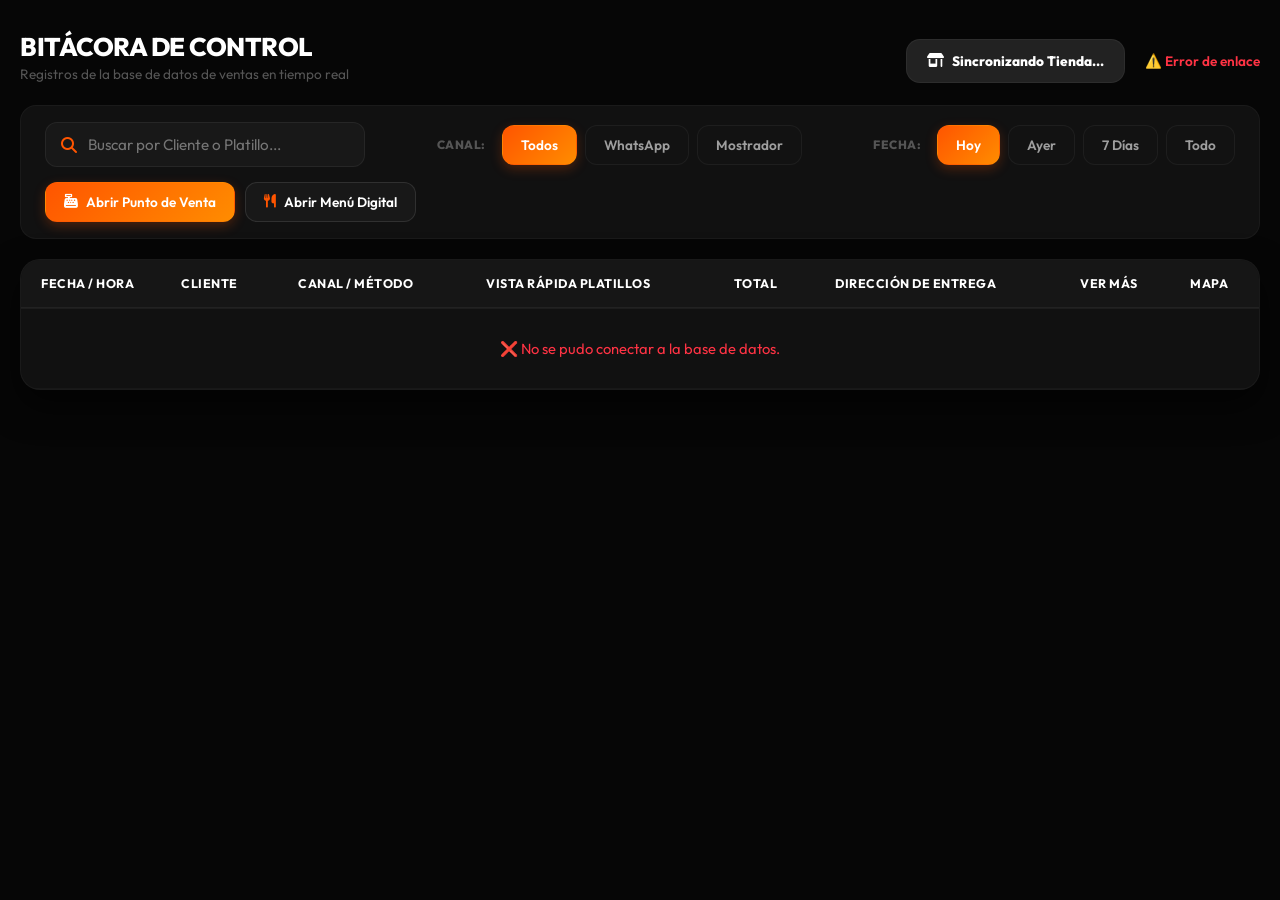
==== admin.html @ 021ffbdf "Add files via upload" ====
<!DOCTYPE html>
<html lang="es">
<head>
    <meta charset="UTF-8">
    <meta name="viewport" content="width=device-width, initial-scale=1.0">
    <title>Monitor de Ventas | Filas & Columnas</title>
    <!-- FUENTES E ICONOS DE FONT AWESOME -->
    <link rel="stylesheet" href="https://cdnjs.cloudflare.com/ajax/libs/font-awesome/6.4.0/css/all.min.css">
    <link rel="stylesheet" href="styles.css">
    
    <style>
        /* ==========================================================================
           ESTILOS GENERALES Y LAYOUT DEL PANEL
           ========================================================================== */
        .dashboard-wrapper {
            max-width: 1600px;
            margin: 0 auto;
            padding: 30px 20px;
        }

        /* BARRA SUPERIOR DE HERRAMIENTAS (Buscador, Filtros y Botones) */
        .toolbar {
            background: #111111;
            border: 1px solid rgba(255, 255, 255, 0.04);
            border-radius: 16px;
            padding: 16px 24px;
            margin-bottom: 20px;
            display: flex;
            justify-content: space-between;
            align-items: center;
            flex-wrap: wrap;
            gap: 15px;
        }

        /* CAMPO DE BÚSQUEDA INTERACTIVO */
        .search-container {
            position: relative;
            width: 320px;
        }
        .search-container i {
            position: absolute;
            left: 16px;
            top: 50%;
            transform: translateY(-50%);
            color: #ff5500; /* Color naranja de la lupa */
        }
        .search-input {
            width: 100%;
            background: #181818;
            border: 1px solid rgba(255, 255, 255, 0.06);
            padding: 12px 16px 12px 42px;
            border-radius: 12px;
            color: #fff;
            font-size: 0.95rem;
            transition: all 0.25s;
        }
        .search-input:focus {
            border-color: #ff5500;
            outline: none;
            box-shadow: 0 0 10px rgba(255, 85, 0, 0.15);
        }

        /* CONTENEDOR DE LA TABLA CON DESPLAZAMIENTO HORIZONTAL */
        .table-responsive-container {
            background: #111111;
            border: 1px solid rgba(255, 255, 255, 0.04);
            border-radius: 20px;
            overflow-x: auto;
            box-shadow: 0 15px 35px rgba(0, 0, 0, 0.6);
        }

        /* ESTILOS DE CELDAS Y ENCABEZADOS DE LA TABLA */
        .premium-table {
            width: 100%;
            border-collapse: collapse;
            text-align: left;
            font-size: 0.92rem;
            color: #e0e0e0;
            white-space: nowrap;
        }
        .premium-table th {
            background: #161616;
            color: #fff;
            font-weight: 700;
            text-transform: uppercase;
            font-size: 0.78rem;
            letter-spacing: 0.5px;
            padding: 16px 20px;
            border-bottom: 2px solid rgba(255, 255, 255, 0.05);
            user-select: none;
        }
        .premium-table td {
            padding: 14px 20px;
            border-bottom: 1px solid rgba(255, 255, 255, 0.03);
            vertical-align: middle;
        }
        .premium-table tbody tr {
            transition: background 0.2s ease;
        }
        .premium-table tbody tr:hover {
            background: rgba(255, 85, 0, 0.03); /* Brillo sutil al pasar el cursor */
        }

        /* FORMATOS DE TEXTO Y BADGES (Etiquetas) */
        .cell-bold { font-weight: 600; color: #fff; }
        .cell-price { font-weight: 700; color: #ff944d; }
        .cell-date { color: #888; font-size: 0.85rem; }
        .cell-badge {
            padding: 4px 10px;
            border-radius: 8px;
            font-size: 0.78rem;
            font-weight: 700;
            display: inline-block;
        }
        .badge-whatsapp { background: rgba(37, 211, 102, 0.12); color: #25D366; }
        .badge-local { background: rgba(255, 140, 0, 0.12); color: #ff8c00; }

        .cell-products-list {
            max-width: 220px;
            overflow: hidden;
            text-overflow: ellipsis;
            color: #ccc;
        }

        /* BOTONES DE ACCIÓN DENTRO DE LA TABLA */
        .btn-table-action {
            background: #1c1c1c;
            border: 1px solid rgba(255,255,255,0.05);
            color: #ff5500;
            padding: 6px 12px;
            border-radius: 8px;
            cursor: pointer;
            text-decoration: none;
            font-size: 0.8rem;
            font-weight: 600;
            display: inline-flex;
            align-items: center;
            gap: 6px;
            transition: all 0.2s;
        }
        .btn-table-action:hover {
            background: #ff5500;
            color: #fff;
            border-color: transparent;
        }
        
        .status-sync {
            font-size: 0.85rem;
            font-weight: 600;
            color: #25D366;
            display: flex;
            align-items: center;
            gap: 8px;
        }

        /* ESTILOS DE BOTONES DE FILTRO EN PÍLDORA */
        .filter-btn-custom {
            background-color: #121212;
            color: #9e9e9e;
            border: 1px solid rgba(255, 255, 255, 0.05);
            padding: 10px 18px;
            border-radius: 12px;
            font-size: 0.85rem;
            font-weight: 600;
            cursor: pointer;
            transition: all 0.25s ease;
        }
        .filter-btn-custom:hover {
            color: #fff;
            border-color: rgba(255, 85, 0, 0.5);
        }
        .filter-btn-custom.active {
            background: linear-gradient(135deg, #ff5500, #ff8c00);
            color: #fff;
            border-color: transparent;
            box-shadow: 0 4px 12px rgba(255, 85, 0, 0.25);
        }

        .filter-section-title {
            font-size: 0.75rem;
            text-transform: uppercase;
            color: #555;
            font-weight: 800;
            margin-right: 8px;
            letter-spacing: 0.5px;
        }

        /* MODAL DE DETALLE COMPLETO DEL PEDIDO */
        .admin-modal {
            position: fixed; top: 0; left: 0; width: 100%; height: 100%;
            background: rgba(0, 0, 0, 0.8); backdrop-filter: blur(10px);
            display: flex; justify-content: center; align-items: center; 
            z-index: 99999; opacity: 0; pointer-events: none;
            transition: opacity 0.3s ease;
        }
        .admin-modal.show { opacity: 1; pointer-events: auto; }
        .admin-modal-content {
            background: #111111; border: 1px solid rgba(255,255,255,0.08);
            border-radius: 24px; width: 90%; max-width: 550px; padding: 25px;
            box-shadow: 0 20px 50px rgba(0,0,0,0.8);
            transform: translateY(-30px); transition: transform 0.3s ease;
        }
        .admin-modal.show .admin-modal-content { transform: translateY(0); }
        .modal-header-detail { display: flex; justify-content: space-between; align-items: center; border-bottom: 1px solid rgba(255,255,255,0.05); padding-bottom: 15px; margin-bottom: 15px; }
        .modal-close-btn { background: rgba(255,255,255,0.05); color: #fff; border: none; width: 34px; height: 34px; border-radius: 50%; cursor: pointer; font-size: 1rem; }
        .modal-close-btn:hover { background: #ff3344; }
        
        .detail-block { background: #161616; padding: 14px; border-radius: 14px; margin-bottom: 12px; border: 1px solid rgba(255,255,255,0.02); }
        .detail-block h4 { color: #ff5500; font-size: 0.8rem; text-transform: uppercase; letter-spacing: 0.5px; margin-bottom: 5px; }
        .detail-block p { color: #fff; font-size: 0.95rem; font-weight: 600; line-height: 1.4; }
        
        .product-item-row { display: flex; justify-content: space-between; padding: 6px 0; border-bottom: 1px dashed rgba(255,255,255,0.05); }
        .product-item-row:last-child { border-bottom: none; }
    </style>
</head>
<body style="background: #060606; font-family: 'Outfit', sans-serif;">

    <div class="dashboard-wrapper">
        
        <!-- ==========================================================================
             1. ENCABEZADO Y BOTÓN INTERRUPTOR (Abrir/Cerrar Tienda en Internet)
             ========================================================================== -->
        <div style="display: flex; justify-content: space-between; align-items: flex-end; margin-bottom: 22px;">
            <div>
                <h1 style="color: #fff; font-size: 1.6rem; font-weight: 800; letter-spacing: -0.5px;">BITÁCORA DE CONTROL</h1>
                <p style="color: #555; font-size: 0.85rem; margin-top: 2px;">Registros de la base de datos de ventas en tiempo real</p>
            </div>
            
            <div style="display: flex; align-items: center; gap: 20px;">
                <!-- Botón que cambia la celda H2 de la hoja "Productos" para abrir/cerrar pedidos -->
                <button id="btnToggleTienda" onclick="toggleEstadoTiendaInternet()" class="filter-btn-custom" style="background: #222; color: #fff; border-radius: 14px; padding: 12px 20px; font-weight: 800; display: flex; align-items: center; gap: 8px;">
                    <i class="fa-solid fa-shop"></i> Sincronizando Tienda...
                </button>
                <div id="tableSyncStatus" class="status-sync">
                    <i class="fa-solid fa-arrows-rotate fa-spin"></i> Enlazando registros...
                </div>
            </div>
        </div>

        <!-- ==========================================================================
             2. BARRA DE HERRAMIENTAS: BÚSQUEDA, FILTROS Y NAVEGACIÓN
             ========================================================================== -->
        <div class="toolbar">
            <!-- BUSCADOR POR TEXTO LIBRE -->
            <div class="search-container">
                <i class="fa-solid fa-magnifying-glass"></i>
                <input type="text" id="tableSearch" class="search-input" placeholder="Buscar por Cliente o Platillo..." oninput="filtrarTabla()">
            </div>
            
            <!-- FILTROS POR CANAL DE VENTA -->
            <div style="display:flex; align-items:center; gap:8px;">
                <span class="filter-section-title">Canal:</span>
                <button class="filter-btn-custom active" id="fTodos" onclick="cambiarFiltroGrid('todos')">Todos</button>
                <button class="filter-btn-custom" id="fWhatsApp" onclick="cambiarFiltroGrid('WhatsApp')">WhatsApp</button>
                <button class="filter-btn-custom" id="fLocal" onclick="cambiarFiltroGrid('Local')">Mostrador</button>
            </div>

            <!-- FILTROS POR RANGO DE FECHA -->
            <div style="display:flex; align-items:center; gap:8px;">
                <span class="filter-section-title">Fecha:</span>
                <button class="filter-btn-custom active" id="fdHoy" onclick="cambiarFiltroFecha('hoy')">Hoy</button>
                <button class="filter-btn-custom" id="fdAyer" onclick="cambiarFiltroFecha('ayer')">Ayer</button>
                <button class="filter-btn-custom" id="fdSemana" onclick="cambiarFiltroFecha('semana')">7 Días</button>
                <button class="filter-btn-custom" id="fdTodo" onclick="cambiarFiltroFecha('todo')">Todo</button>
            </div>

            <!-- BOTONES DE ACCESO DIRECTO (POS + MENÚ DIGITAL) -->
            <div style="display: flex; align-items: center; gap: 10px;">
                <!-- Botón Punto de Venta -->
                <a href="https://menu-digital-blond-nine.vercel.app/pos.html" target="_blank" class="filter-btn-custom" style="background: linear-gradient(135deg, #ff5500, #ff8c00); color: #fff; border-color: transparent; text-decoration: none; display: inline-flex; align-items: center; gap: 8px; box-shadow: 0 4px 12px rgba(255, 85, 0, 0.25);">
                    <i class="fa-solid fa-cash-register"></i> Abrir Punto de Venta
                </a>

                <!-- Nuevo Botón Menú Digital -->
                <a href="https://menu-digital-blond-nine.vercel.app/" target="_blank" class="filter-btn-custom" style="background: #181818; color: #fff; border: 1px solid rgba(255, 255, 255, 0.1); text-decoration: none; display: inline-flex; align-items: center; gap: 8px;">
                    <i class="fa-solid fa-utensils" style="color: #ff5500;"></i> Abrir Menú Digital
                </a>
            </div>
        </div>

        <!-- ==========================================================================
             3. TABLA PRINCIPAL DE VENTAS
             ========================================================================== -->
        <div class="table-responsive-container">
            <table class="premium-table" id="ordersGrid">
                <thead>
                    <tr>
                        <th style="width: 140px;">Fecha / Hora</th>
                        <th>Cliente</th>
                        <th>Canal / Método</th>
                        <th>Vista Rápida Platillos</th>
                        <th>Total</th>
                        <th>Dirección de Entrega</th>
                        <th style="text-align: center; width: 100px;">Ver Más</th>
                        <th style="text-align: center; width: 100px;">Mapa</th>
                    </tr>
                </thead>
                <!-- El contenido se rellena dinámicamente desde admin.js -->
                <tbody id="tableBodyContainer"></tbody>
            </table>
        </div>
    </div>

    <!-- ==========================================================================
         4. VENTANA MODAL VER DETALLE DEL PEDIDO
         ========================================================================== -->
    <div id="detailModal" class="admin-modal">
        <div class="admin-modal-content">
            <div class="modal-header-detail">
                <h2 style="color: #fff; font-size: 1.3rem; font-weight: 800;"><i class="fa-solid fa-receipt" style="color:#ff5500;"></i> Detalle del Pedido</h2>
                <button class="modal-close-btn" onclick="cerrarModalDetalle()">&times;</button>
            </div>
            <div style="max-height: 70vh; overflow-y: auto; padding-right: 5px;">
                <div style="display: grid; grid-template-columns: 1fr 1fr; gap: 10px;">
                    <div class="detail-block">
                        <h4>Cliente</h4>
                        <p id="lblCliente">-</p>
                    </div>
                    <div class="detail-block">
                        <h4>Fecha / Hora</h4>
                        <p id="lblFecha">-</p>
                    </div>
                </div>

                <div class="detail-block">
                    <h4>Platillos Ordenados</h4>
                    <div id="lblProductosContainer" style="color: #fff; font-weight: 600; padding-top: 5px;"></div>
                </div>

                <div style="display: grid; grid-template-columns: 1fr 1fr; gap: 10px;">
                    <div class="detail-block">
                        <h4>Origen / Pago</h4>
                        <p id="lblMetodo">-</p>
                    </div>
                    <div class="detail-block" style="background: rgba(255,85,0,0.05); border-color: rgba(255,85,0,0.15);">
                        <h4>Total Cobrado</h4>
                        <p id="lblTotal" style="color:#ff944d; font-size: 1.2rem; font-weight: 800;">$0.00</p>
                    </div>
                </div>

                <div class="detail-block">
                    <h4>Dirección de Entrega</h4>
                    <p id="lblDireccion" style="font-size:0.9rem; color:#aaa;">-</p>
                </div>

                <div class="detail-block">
                    <h4>Referencias de la zona</h4>
                    <p id="lblReferencias" style="font-size:0.9rem; color:#aaa;">-</p>
                </div>

                <div class="detail-block">
                    <h4>Notas Especiales del Cliente</h4>
                    <p id="lblNotas" style="font-size:0.9rem; color:#ff944d; font-style: italic;">-</p>
                </div>
            </div>
        </div>
    </div>

    <!-- SCRIPT DE LÓGICA DE CONTROL -->
    <script src="admin.js"></script>
</body>
</html>
---- styles.css ----
@import url('https://fonts.googleapis.com/css2?family=Outfit:wght@400;600;800&family=Playfair+Display:ital,wght@1,700&display=swap');

:root {
    --bg-dark-absolute: #080808;
    --bg-card-premium: #121212;
    --bg-surface-glass: rgba(22, 22, 22, 0.7);
    --primary-fire: #ff5500;
    --primary-glow: linear-gradient(135deg, #ff5500, #ff8c00);
    --text-pure: #ffffff;
    --text-dimmed: #9e9e9e;
    --success-whatsapp: #25D366;
    --danger-rose: #ff3344;
    
    --font-premium-title: 'Outfit', sans-serif;
    --font-premium-accent: 'Playfair Display', serif;
    
    --shadow-premium: 0 12px 30px rgba(0, 0, 0, 0.7);
    --shadow-glow: 0 8px 20px rgba(255, 85, 0, 0.35);
}

* {
    box-sizing: border-box;
    margin: 0;
    padding: 0;
    font-family: var(--font-premium-title);
    -webkit-tap-highlight-color: transparent;
}

body {
    background-color: var(--bg-dark-absolute);
    color: #f0f0f0;
    padding-bottom: 140px;
    overflow-x: hidden;
}

.hero {
    background-image: url('https://images.unsplash.com/photo-1555939594-58d7cb561ad1?auto=format&fit=crop&w=1000&q=80');
    background-size: cover;
    background-position: center;
    height: 260px;
    position: relative;
    display: flex;
    align-items: center;
    justify-content: center;
}

.hero::after {
    content: '';
    position: absolute;
    bottom: 0; left: 0; right: 0; height: 120px;
    background: linear-gradient(to top, var(--bg-dark-absolute), transparent);
}

.hero-overlay {
    background: var(--bg-surface-glass);
    backdrop-filter: blur(15px);
    -webkit-backdrop-filter: blur(15px);
    padding: 25px 35px;
    border-radius: 24px;
    border: 1px solid rgba(255, 255, 255, 0.08);
    text-align: center;
    max-width: 90%;
    box-shadow: var(--shadow-premium);
    z-index: 2;
    transform: translateY(15px);
}

.hero-overlay h1 {
    font-size: 2.3rem;
    font-weight: 800;
    color: var(--text-pure);
    text-transform: uppercase;
    letter-spacing: 1.5px;
    line-height: 1.1;
}

.hero-overlay p {
    font-family: var(--font-premium-accent);
    font-size: 1.1rem;
    color: #ff9d5c;
    font-style: italic;
    margin-top: 8px;
}

.categories-nav {
    position: sticky;
    top: 0;
    background-color: rgba(8, 8, 8, 0.85);
    backdrop-filter: blur(20px);
    -webkit-backdrop-filter: blur(20px);
    display: flex;
    gap: 14px;
    padding: 20px 16px;
    overflow-x: auto;
    white-space: nowrap;
    z-index: 99;
    border-bottom: 1px solid rgba(255, 255, 255, 0.03);
}

.categories-nav::-webkit-scrollbar { display: none; }

.category-btn {
    background-color: var(--bg-card-premium);
    color: var(--text-dimmed);
    border: 1px solid rgba(255, 255, 255, 0.05);
    padding: 12px 24px;
    border-radius: 16px;
    font-size: 0.95rem;
    font-weight: 600;
    cursor: pointer;
    display: flex;
    align-items: center;
    gap: 8px;
    transition: all 0.3s cubic-bezier(0.25, 0.8, 0.25, 1);
}

.category-btn.active {
    background: var(--primary-glow);
    color: var(--text-pure);
    border-color: transparent;
    box-shadow: var(--shadow-glow);
    transform: scale(1.05) translateY(-2px);
}

.menu-container {
    display: grid;
    grid-template-columns: repeat(auto-fill, minmax(290px, 1fr));
    gap: 28px;
    padding: 24px 20px;
    max-width: 1200px;
    margin: 0 auto;
}

.product-card {
    background-color: var(--bg-card-premium);
    border-radius: 24px;
    overflow: hidden;
    display: flex;
    flex-direction: column; 
    border: 1px solid rgba(255, 255, 255, 0.03);
    box-shadow: var(--shadow-premium);
    padding: 0; 
    transition: transform 0.3s ease, border-color 0.3s ease;
}

.product-card:hover {
    transform: translateY(-6px);
    border-color: rgba(255, 85, 0, 0.25);
}

.product-img {
    width: 100%;
    height: 195px;
    object-fit: cover;
    border-bottom: 3px solid rgba(255, 85, 0, 0.15);
}

.product-info {
    padding: 20px;
    display: flex;
    flex-direction: column;
    justify-content: space-between;
    flex: 1;
    gap: 15px;
}

.product-info h3 {
    font-size: 1.3rem;
    color: var(--text-pure);
    font-weight: 600;
    margin-bottom: 6px;
}

.product-desc {
    font-size: 0.88rem;
    color: var(--text-dimmed);
    line-height: 1.5;
}

.product-footer {
    display: flex;
    justify-content: space-between;
    align-items: center;
}

.product-price { font-size: 1.4rem; font-weight: 800; color: #ff944d; }

.add-btn {
    background: var(--primary-glow);
    color: var(--text-pure);
    border: none;
    padding: 10px 22px;
    border-radius: 14px;
    font-weight: 600;
    cursor: pointer;
    box-shadow: var(--shadow-glow);
}

.quantity-controls {
    display: flex;
    align-items: center;
    background-color: #1a1a1a;
    border-radius: 14px;
    overflow: hidden;
    border: 1px solid rgba(255, 255, 255, 0.08);
}

.qty-btn {
    background: none; border: none; color: var(--text-pure);
    padding: 10px 16px; font-size: 1.1rem; cursor: pointer;
}

.qty-number { font-size: 1rem; font-weight: 800; min-width: 24px; text-align: center; color: var(--primary-fire); }

.cart-bar {
    position: fixed; bottom: 25px; left: 50%; transform: translateX(-50%);
    width: 90%; max-width: 420px;
    background: linear-gradient(135deg, rgba(255, 68, 0, 0.95), rgba(255, 122, 0, 0.95));
    padding: 14px 22px; border-radius: 50px; z-index: 9999 !important;
}

.cart-bar-content { display: flex; justify-content: space-between; align-items: center; }
.cart-count { background: rgba(0, 0, 0, 0.35); color: #fff; padding: 6px 14px; border-radius: 30px; font-size: 0.8rem; font-weight: 800; }
.view-cart-text { display: flex; align-items: center; gap: 10px; font-weight: 800; color: #fff; text-transform: uppercase; }
.cart-total-header { font-size: 1.15rem; font-weight: 800; color: #fff; background: rgba(255, 255, 255, 0.18); padding: 6px 14px; border-radius: 30px; }

.modal, .success-modal {
    position: fixed; top: 0; left: 0; width: 100%; height: 100%;
    background: rgba(0, 0, 0, 0.75); backdrop-filter: blur(15px);
    display: flex; justify-content: center; align-items: flex-end; z-index: 10000 !important;
}
.success-modal { align-items: center; }

.modal-content {
    background: #0f0f0f; color: white; width: 100%; max-width: 480px;
    border-top-left-radius: 32px; border-top-right-radius: 32px; padding: 30px;
    max-height: 85vh; overflow-y: auto;
}
.success-modal-content {
    background: var(--bg-card-premium); border-radius: 28px; padding: 40px 30px;
    text-align: center; width: 100%; max-width: 400px; border: 1px solid rgba(255,255,255,0.05);
}

.modal-header { display: flex; justify-content: space-between; align-items: center; margin-bottom: 20px; padding-bottom: 12px; border-bottom: 1px solid #222; }
.close-btn { background: rgba(255,255,255,0.06); color: #fff; border: none; width: 38px; height: 38px; border-radius: 50%; cursor: pointer; font-size: 1.2rem; }

.cart-item { display: flex; justify-content: space-between; align-items: center; padding: 14px 0; border-bottom: 1px solid #222; }
.cart-item-right { display: flex; align-items: center; gap: 15px; font-weight: 800; color: #ff944d; }
.delete-item-btn { background: none; border: none; color: var(--danger-rose); font-size: 1.1rem; cursor: pointer; }

.modal-total-container { display: flex; justify-content: space-between; align-items: center; padding: 16px; background: #161616; border-radius: 16px; margin-bottom: 20px; }

#orderForm input, #orderForm textarea {
    width: 100%; background: #161616; border: 1px solid rgba(255,255,255,0.05);
    padding: 15px; border-radius: 14px; color: white; margin-bottom: 14px;
}

.submit-order-btn {
    width: 100%; background: var(--success-whatsapp); color: white; border: none;
    padding: 16px; border-radius: 16px; font-size: 1.1rem; font-weight: 800; text-transform: uppercase; cursor: pointer;
}

.success-icon { font-size: 4rem; color: var(--success-whatsapp); margin-bottom: 15px; }
.delivery-time-box { display: flex; align-items: center; gap: 14px; background: rgba(255,85,0,0.08); border: 1px dashed var(--primary-fire); border-radius: 16px; padding: 16px; text-align: left; margin-bottom: 20px; }
.accept-success-btn { width: 100%; background: var(--primary-glow); color: white; border: none; padding: 14px; border-radius: 14px; font-weight: 700; cursor: pointer; }

.live-counter { display: inline-flex; align-items: center; gap: 8px; background: rgba(255,255,255,0.07); padding: 6px 14px; border-radius: 30px; font-size: 0.8rem; }
.pulse-dot { width: 7px; height: 7px; background-color: #25D366; border-radius: 50%; position: relative; }
.pulse-dot::after { content: ''; position: absolute; width: 100%; height: 100%; background-color: #25D366; border-radius: 50%; animation: pulseGlow 1.8s infinite; }

@keyframes pulseGlow { 0% { transform: scale(1); opacity: 0.8; } 100% { transform: scale(2.8); opacity: 0; } }
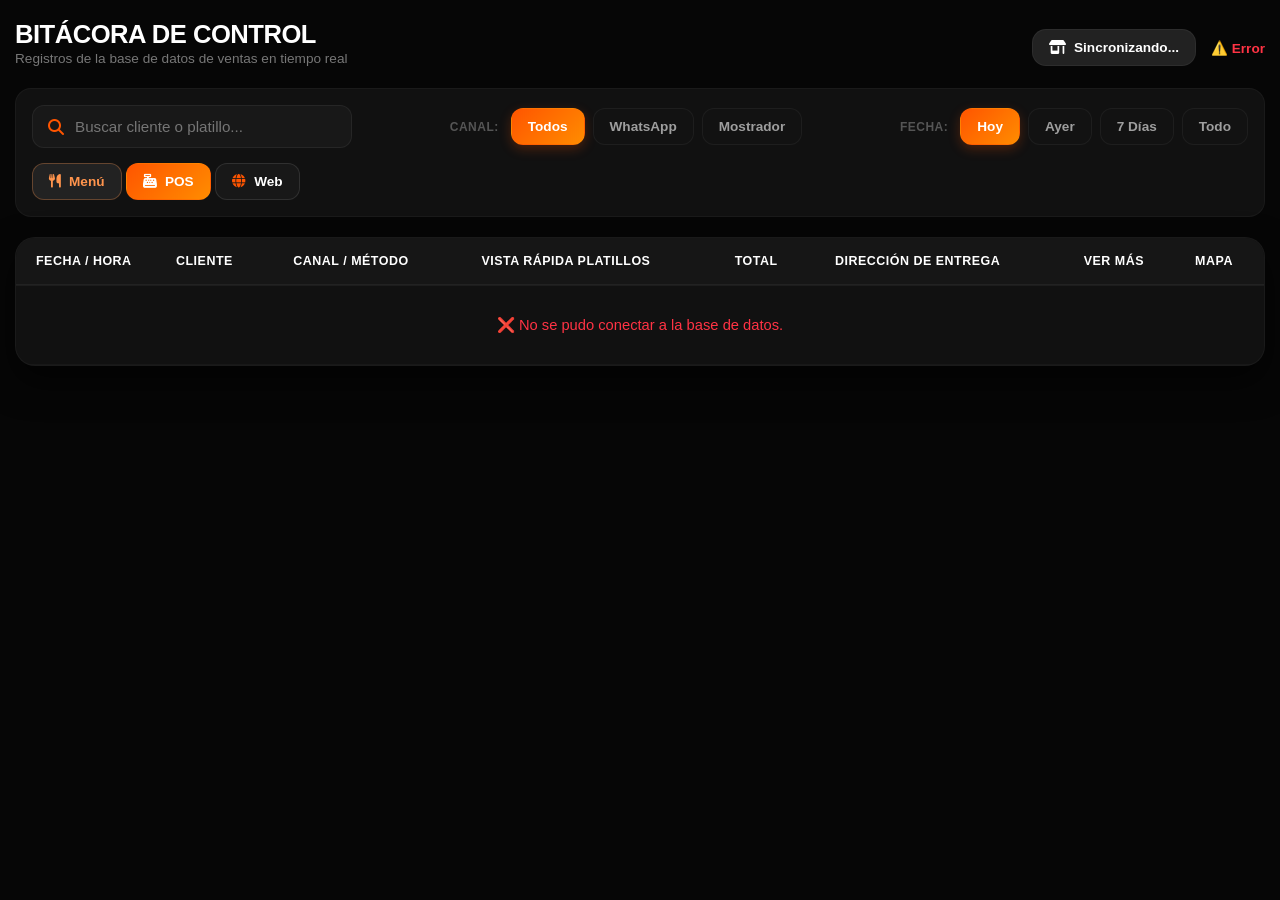
==== commit a12feb2e: "Add files via upload" ====
--- a/admin.html
+++ b/admin.html
@@ -4,26 +4,66 @@
     <meta charset="UTF-8">
     <meta name="viewport" content="width=device-width, initial-scale=1.0">
     <title>Monitor de Ventas | Filas & Columnas</title>
-    <!-- FUENTES E ICONOS DE FONT AWESOME -->
     <link rel="stylesheet" href="https://cdnjs.cloudflare.com/ajax/libs/font-awesome/6.4.0/css/all.min.css">
-    <link rel="stylesheet" href="styles.css">
     
     <style>
-        /* ==========================================================================
-           ESTILOS GENERALES Y LAYOUT DEL PANEL
-           ========================================================================== */
+        /* ==========================================
+           1. ESTILOS BASE Y GENERALES
+           ========================================== */
+        * {
+            box-sizing: border-box;
+            margin: 0;
+            padding: 0;
+        }
+
+        body {
+            background: #060606;
+            font-family: 'Outfit', -apple-system, BlinkMacSystemFont, "Segoe UI", Roboto, sans-serif;
+            color: #e0e0e0;
+        }
+
         .dashboard-wrapper {
             max-width: 1600px;
             margin: 0 auto;
-            padding: 30px 20px;
-        }
-
-        /* BARRA SUPERIOR DE HERRAMIENTAS (Buscador, Filtros y Botones) */
+            padding: 20px 15px;
+        }
+
+        /* Header */
+        .header-container {
+            display: flex;
+            justify-content: space-between;
+            align-items: flex-end;
+            margin-bottom: 22px;
+            gap: 15px;
+            flex-wrap: wrap;
+        }
+
+        .header-title h1 {
+            color: #fff;
+            font-size: 1.6rem;
+            font-weight: 800;
+            letter-spacing: -0.5px;
+        }
+
+        .header-title p {
+            color: #777;
+            font-size: 0.85rem;
+            margin-top: 2px;
+        }
+
+        .header-actions {
+            display: flex;
+            align-items: center;
+            gap: 15px;
+            flex-wrap: wrap;
+        }
+
+        /* Toolbar */
         .toolbar {
             background: #111111;
             border: 1px solid rgba(255, 255, 255, 0.04);
             border-radius: 16px;
-            padding: 16px 24px;
+            padding: 16px;
             margin-bottom: 20px;
             display: flex;
             justify-content: space-between;
@@ -32,18 +72,27 @@
             gap: 15px;
         }
 
-        /* CAMPO DE BÚSQUEDA INTERACTIVO */
+        .filter-group {
+            display: flex;
+            align-items: center;
+            gap: 8px;
+            flex-wrap: wrap;
+        }
+
         .search-container {
             position: relative;
             width: 320px;
-        }
+            max-width: 100%;
+        }
+
         .search-container i {
             position: absolute;
             left: 16px;
             top: 50%;
             transform: translateY(-50%);
-            color: #ff5500; /* Color naranja de la lupa */
-        }
+            color: #ff5500;
+        }
+
         .search-input {
             width: 100%;
             background: #181818;
@@ -54,13 +103,58 @@
             font-size: 0.95rem;
             transition: all 0.25s;
         }
+
         .search-input:focus {
             border-color: #ff5500;
             outline: none;
             box-shadow: 0 0 10px rgba(255, 85, 0, 0.15);
         }
 
-        /* CONTENEDOR DE LA TABLA CON DESPLAZAMIENTO HORIZONTAL */
+        /* Componentes / Botones */
+        .filter-btn-custom {
+            background-color: #121212;
+            color: #9e9e9e;
+            border: 1px solid rgba(255, 255, 255, 0.05);
+            padding: 10px 16px;
+            border-radius: 12px;
+            font-size: 0.85rem;
+            font-weight: 600;
+            cursor: pointer;
+            transition: all 0.25s ease;
+            white-space: nowrap;
+        }
+
+        .filter-btn-custom:hover {
+            color: #fff;
+            border-color: rgba(255, 85, 0, 0.5);
+        }
+
+        .filter-btn-custom.active {
+            background: linear-gradient(135deg, #ff5500, #ff8c00);
+            color: #fff;
+            border-color: transparent;
+            box-shadow: 0 4px 12px rgba(255, 85, 0, 0.25);
+        }
+
+        .filter-section-title {
+            font-size: 0.75rem;
+            text-transform: uppercase;
+            color: #555;
+            font-weight: 800;
+            margin-right: 4px;
+            letter-spacing: 0.5px;
+        }
+
+        .status-sync {
+            font-size: 0.85rem;
+            font-weight: 600;
+            color: #25D366;
+            display: flex;
+            align-items: center;
+            gap: 8px;
+        }
+
+        /* Tabla Escritorio */
         .table-responsive-container {
             background: #111111;
             border: 1px solid rgba(255, 255, 255, 0.04);
@@ -69,15 +163,14 @@
             box-shadow: 0 15px 35px rgba(0, 0, 0, 0.6);
         }
 
-        /* ESTILOS DE CELDAS Y ENCABEZADOS DE LA TABLA */
         .premium-table {
             width: 100%;
             border-collapse: collapse;
             text-align: left;
             font-size: 0.92rem;
             color: #e0e0e0;
-            white-space: nowrap;
-        }
+        }
+
         .premium-table th {
             background: #161616;
             color: #fff;
@@ -87,47 +180,31 @@
             letter-spacing: 0.5px;
             padding: 16px 20px;
             border-bottom: 2px solid rgba(255, 255, 255, 0.05);
-            user-select: none;
-        }
+            white-space: nowrap;
+        }
+
         .premium-table td {
             padding: 14px 20px;
             border-bottom: 1px solid rgba(255, 255, 255, 0.03);
             vertical-align: middle;
         }
-        .premium-table tbody tr {
-            transition: background 0.2s ease;
-        }
-        .premium-table tbody tr:hover {
-            background: rgba(255, 85, 0, 0.03); /* Brillo sutil al pasar el cursor */
-        }
-
-        /* FORMATOS DE TEXTO Y BADGES (Etiquetas) */
+
+        .premium-table tbody tr { transition: background 0.2s ease; }
+        .premium-table tbody tr:hover { background: rgba(255, 85, 0, 0.03); }
+
         .cell-bold { font-weight: 600; color: #fff; }
         .cell-price { font-weight: 700; color: #ff944d; }
         .cell-date { color: #888; font-size: 0.85rem; }
-        .cell-badge {
-            padding: 4px 10px;
-            border-radius: 8px;
-            font-size: 0.78rem;
-            font-weight: 700;
-            display: inline-block;
-        }
+        .cell-badge { padding: 4px 10px; border-radius: 8px; font-size: 0.78rem; font-weight: 700; display: inline-block; }
         .badge-whatsapp { background: rgba(37, 211, 102, 0.12); color: #25D366; }
         .badge-local { background: rgba(255, 140, 0, 0.12); color: #ff8c00; }
-
-        .cell-products-list {
-            max-width: 220px;
-            overflow: hidden;
-            text-overflow: ellipsis;
-            color: #ccc;
-        }
-
-        /* BOTONES DE ACCIÓN DENTRO DE LA TABLA */
+        .cell-products-list { max-width: 220px; overflow: hidden; text-overflow: ellipsis; white-space: nowrap; color: #ccc; }
+
         .btn-table-action {
             background: #1c1c1c;
             border: 1px solid rgba(255,255,255,0.05);
             color: #ff5500;
-            padding: 6px 12px;
+            padding: 8px 12px;
             border-radius: 8px;
             cursor: pointer;
             text-decoration: none;
@@ -135,128 +212,150 @@
             font-weight: 600;
             display: inline-flex;
             align-items: center;
+            justify-content: center;
             gap: 6px;
             transition: all 0.2s;
         }
-        .btn-table-action:hover {
-            background: #ff5500;
-            color: #fff;
-            border-color: transparent;
-        }
-        
-        .status-sync {
-            font-size: 0.85rem;
-            font-weight: 600;
-            color: #25D366;
-            display: flex;
-            align-items: center;
-            gap: 8px;
-        }
-
-        /* ESTILOS DE BOTONES DE FILTRO EN PÍLDORA */
-        .filter-btn-custom {
-            background-color: #121212;
-            color: #9e9e9e;
-            border: 1px solid rgba(255, 255, 255, 0.05);
-            padding: 10px 18px;
-            border-radius: 12px;
-            font-size: 0.85rem;
-            font-weight: 600;
-            cursor: pointer;
-            transition: all 0.25s ease;
-        }
-        .filter-btn-custom:hover {
-            color: #fff;
-            border-color: rgba(255, 85, 0, 0.5);
-        }
-        .filter-btn-custom.active {
-            background: linear-gradient(135deg, #ff5500, #ff8c00);
-            color: #fff;
-            border-color: transparent;
-            box-shadow: 0 4px 12px rgba(255, 85, 0, 0.25);
-        }
-
-        .filter-section-title {
-            font-size: 0.75rem;
-            text-transform: uppercase;
-            color: #555;
-            font-weight: 800;
-            margin-right: 8px;
-            letter-spacing: 0.5px;
-        }
-
-        /* MODAL DE DETALLE COMPLETO DEL PEDIDO */
+        .btn-table-action:hover { background: #ff5500; color: #fff; border-color: transparent; }
+
+        /* Modales */
         .admin-modal {
             position: fixed; top: 0; left: 0; width: 100%; height: 100%;
-            background: rgba(0, 0, 0, 0.8); backdrop-filter: blur(10px);
-            display: flex; justify-content: center; align-items: center; 
-            z-index: 99999; opacity: 0; pointer-events: none;
-            transition: opacity 0.3s ease;
+            background: rgba(0, 0, 0, 0.85); backdrop-filter: blur(10px);
+            display: flex; justify-content: center; align-items: center;
+            z-index: 99999; opacity: 0; pointer-events: none; transition: opacity 0.3s ease;
+            padding: 15px;
         }
         .admin-modal.show { opacity: 1; pointer-events: auto; }
+
         .admin-modal-content {
             background: #111111; border: 1px solid rgba(255,255,255,0.08);
-            border-radius: 24px; width: 90%; max-width: 550px; padding: 25px;
-            box-shadow: 0 20px 50px rgba(0,0,0,0.8);
-            transform: translateY(-30px); transition: transform 0.3s ease;
+            border-radius: 24px; width: 100%; max-width: 550px; padding: 20px;
+            box-shadow: 0 20px 50px rgba(0,0,0,0.8); transform: translateY(-20px); transition: transform 0.3s ease;
+            max-height: 90vh; display: flex; flex-direction: column;
         }
         .admin-modal.show .admin-modal-content { transform: translateY(0); }
+
         .modal-header-detail { display: flex; justify-content: space-between; align-items: center; border-bottom: 1px solid rgba(255,255,255,0.05); padding-bottom: 15px; margin-bottom: 15px; }
         .modal-close-btn { background: rgba(255,255,255,0.05); color: #fff; border: none; width: 34px; height: 34px; border-radius: 50%; cursor: pointer; font-size: 1rem; }
         .modal-close-btn:hover { background: #ff3344; }
-        
+
         .detail-block { background: #161616; padding: 14px; border-radius: 14px; margin-bottom: 12px; border: 1px solid rgba(255,255,255,0.02); }
         .detail-block h4 { color: #ff5500; font-size: 0.8rem; text-transform: uppercase; letter-spacing: 0.5px; margin-bottom: 5px; }
         .detail-block p { color: #fff; font-size: 0.95rem; font-weight: 600; line-height: 1.4; }
-        
         .product-item-row { display: flex; justify-content: space-between; padding: 6px 0; border-bottom: 1px dashed rgba(255,255,255,0.05); }
-        .product-item-row:last-child { border-bottom: none; }
+
+        /* Panel Menú */
+        .menu-mgmt-row { display: flex; justify-content: space-between; align-items: center; padding: 12px 14px; background: #161616; border-radius: 14px; margin-bottom: 10px; border: 1px solid rgba(255, 255, 255, 0.03); gap: 10px; }
+        .menu-mgmt-info { display: flex; flex-direction: column; flex: 1; }
+        .menu-mgmt-title { font-weight: 700; color: #fff; font-size: 0.95rem; }
+        .menu-mgmt-category { font-size: 0.75rem; color: #888; text-transform: uppercase; }
+        .menu-mgmt-controls { display: flex; align-items: center; gap: 8px; }
+
+        .price-edit-input { width: 70px; background: #222; border: 1px solid rgba(255, 255, 255, 0.1); color: #ff944d; font-weight: 700; padding: 6px 8px; border-radius: 8px; font-size: 0.9rem; text-align: right; }
+        .price-edit-input:focus { outline: none; border-color: #ff5500; }
+        .btn-save-price { background: #252525; color: #ff5500; border: 1px solid rgba(255,85,0,0.2); padding: 6px 10px; border-radius: 8px; cursor: pointer; font-size: 0.8rem; transition: all 0.2s; }
+        .btn-save-price:hover { background: #ff5500; color: #fff; }
+
+        .switch-toggle { position: relative; display: inline-block; width: 44px; height: 24px; }
+        .switch-toggle input { opacity: 0; width: 0; height: 0; }
+        .slider-round { position: absolute; cursor: pointer; top: 0; left: 0; right: 0; bottom: 0; background-color: #25D366; transition: .3s; border-radius: 34px; }
+        .slider-round:before { position: absolute; content: ""; height: 16px; width: 16px; left: 4px; bottom: 4px; background-color: white; transition: .3s; border-radius: 50%; }
+        input:checked + .slider-round { background-color: #ff3344; }
+        input:checked + .slider-round:before { transform: translateX(20px); }
+
+        /* ==========================================
+           2. REGLAS RESPONSIVAS (MOBILE & TABLET)
+           ========================================== */
+        @media (max-width: 992px) {
+            .search-container { width: 100%; }
+            .toolbar { flex-direction: column; align-items: stretch; }
+            .filter-group { width: 100%; justify-content: flex-start; }
+            .action-buttons-group { width: 100%; display: flex; flex-wrap: wrap; gap: 8px; }
+            .action-buttons-group .filter-btn-custom { flex: 1; text-align: center; justify-content: center; }
+        }
+
+        @media (max-width: 600px) {
+            .header-container { flex-direction: column; align-items: flex-start; }
+            .header-actions { width: 100%; justify-content: space-between; }
+            .grid-two-cols { grid-template-columns: 1fr !important; }
+            
+            /* TRANSFORMACIÓN DE TABLA A TARJETAS EN CELULARES */
+            .table-responsive-container { background: transparent; border: none; box-shadow: none; }
+            .premium-table, .premium-table thead, .premium-table tbody, .premium-table th, .premium-table td, .premium-table tr { 
+                display: block; 
+            }
+            .premium-table thead { display: none; /* Ocultar encabezados de tabla tradicional */ }
+            
+            .premium-table tbody tr {
+                background: #111;
+                border: 1px solid rgba(255, 255, 255, 0.06);
+                border-radius: 16px;
+                margin-bottom: 15px;
+                padding: 15px;
+            }
+
+            .premium-table td {
+                padding: 8px 0;
+                border-bottom: 1px solid rgba(255, 255, 255, 0.03);
+                display: flex;
+                justify-content: space-between;
+                align-items: center;
+            }
+
+            .premium-table td:last-child { border-bottom: none; }
+            
+            /* Etiquetas simuladas en móvil */
+            .premium-table td::before {
+                content: attr(data-label);
+                font-size: 0.75rem;
+                font-weight: 700;
+                color: #777;
+                text-transform: uppercase;
+            }
+
+            .cell-products-list { max-width: 180px; text-align: right; }
+            .menu-mgmt-row { flex-direction: column; align-items: flex-start; gap: 12px; }
+            .menu-mgmt-controls { width: 100%; justify-content: space-between; }
+        }
     </style>
 </head>
-<body style="background: #060606; font-family: 'Outfit', sans-serif;">
+<body>
 
     <div class="dashboard-wrapper">
         
-        <!-- ==========================================================================
-             1. ENCABEZADO Y BOTÓN INTERRUPTOR (Abrir/Cerrar Tienda en Internet)
-             ========================================================================== -->
-        <div style="display: flex; justify-content: space-between; align-items: flex-end; margin-bottom: 22px;">
-            <div>
-                <h1 style="color: #fff; font-size: 1.6rem; font-weight: 800; letter-spacing: -0.5px;">BITÁCORA DE CONTROL</h1>
-                <p style="color: #555; font-size: 0.85rem; margin-top: 2px;">Registros de la base de datos de ventas en tiempo real</p>
-            </div>
-            
-            <div style="display: flex; align-items: center; gap: 20px;">
-                <!-- Botón que cambia la celda H2 de la hoja "Productos" para abrir/cerrar pedidos -->
-                <button id="btnToggleTienda" onclick="toggleEstadoTiendaInternet()" class="filter-btn-custom" style="background: #222; color: #fff; border-radius: 14px; padding: 12px 20px; font-weight: 800; display: flex; align-items: center; gap: 8px;">
-                    <i class="fa-solid fa-shop"></i> Sincronizando Tienda...
+        <!-- ENCABEZADO -->
+        <div class="header-container">
+            <div class="header-title">
+                <h1>BITÁCORA DE CONTROL</h1>
+                <p>Registros de la base de datos de ventas en tiempo real</p>
+            </div>
+            
+            <div class="header-actions">
+                <button id="btnToggleTienda" onclick="toggleEstadoTiendaInternet()" class="filter-btn-custom" style="background: #222; color: #fff; border-radius: 14px; padding: 10px 16px; font-weight: 800; display: flex; align-items: center; gap: 8px;">
+                    <i class="fa-solid fa-shop"></i> Sincronizando...
                 </button>
                 <div id="tableSyncStatus" class="status-sync">
-                    <i class="fa-solid fa-arrows-rotate fa-spin"></i> Enlazando registros...
+                    <i class="fa-solid fa-arrows-rotate fa-spin"></i> Enlazando...
                 </div>
             </div>
         </div>
 
-        <!-- ==========================================================================
-             2. BARRA DE HERRAMIENTAS: BÚSQUEDA, FILTROS Y NAVEGACIÓN
-             ========================================================================== -->
+        <!-- BARRA DE HERRAMIENTAS / FILTROS -->
         <div class="toolbar">
-            <!-- BUSCADOR POR TEXTO LIBRE -->
             <div class="search-container">
                 <i class="fa-solid fa-magnifying-glass"></i>
-                <input type="text" id="tableSearch" class="search-input" placeholder="Buscar por Cliente o Platillo..." oninput="filtrarTabla()">
-            </div>
-            
-            <!-- FILTROS POR CANAL DE VENTA -->
-            <div style="display:flex; align-items:center; gap:8px;">
+                <input type="text" id="tableSearch" class="search-input" placeholder="Buscar cliente o platillo..." oninput="filtrarTabla()">
+            </div>
+            
+            <div class="filter-group">
                 <span class="filter-section-title">Canal:</span>
                 <button class="filter-btn-custom active" id="fTodos" onclick="cambiarFiltroGrid('todos')">Todos</button>
                 <button class="filter-btn-custom" id="fWhatsApp" onclick="cambiarFiltroGrid('WhatsApp')">WhatsApp</button>
                 <button class="filter-btn-custom" id="fLocal" onclick="cambiarFiltroGrid('Local')">Mostrador</button>
             </div>
 
-            <!-- FILTROS POR RANGO DE FECHA -->
-            <div style="display:flex; align-items:center; gap:8px;">
+            <div class="filter-group">
                 <span class="filter-section-title">Fecha:</span>
                 <button class="filter-btn-custom active" id="fdHoy" onclick="cambiarFiltroFecha('hoy')">Hoy</button>
                 <button class="filter-btn-custom" id="fdAyer" onclick="cambiarFiltroFecha('ayer')">Ayer</button>
@@ -264,23 +363,22 @@
                 <button class="filter-btn-custom" id="fdTodo" onclick="cambiarFiltroFecha('todo')">Todo</button>
             </div>
 
-            <!-- BOTONES DE ACCESO DIRECTO (POS + MENÚ DIGITAL) -->
-            <div style="display: flex; align-items: center; gap: 10px;">
-                <!-- Botón Punto de Venta -->
-                <a href="https://menu-digital-blond-nine.vercel.app/pos.html" target="_blank" class="filter-btn-custom" style="background: linear-gradient(135deg, #ff5500, #ff8c00); color: #fff; border-color: transparent; text-decoration: none; display: inline-flex; align-items: center; gap: 8px; box-shadow: 0 4px 12px rgba(255, 85, 0, 0.25);">
-                    <i class="fa-solid fa-cash-register"></i> Abrir Punto de Venta
+            <div class="action-buttons-group">
+                <button onclick="abrirModalGestionMenu()" class="filter-btn-custom" style="background: #222; color: #ff944d; border: 1px solid rgba(255, 148, 77, 0.3); display: inline-flex; align-items: center; gap: 8px;">
+                    <i class="fa-solid fa-utensils"></i> Menú
+                </button>
+
+                <a href="https://menu-digital-blond-nine.vercel.app/pos.html" target="_blank" class="filter-btn-custom" style="background: linear-gradient(135deg, #ff5500, #ff8c00); color: #fff; border-color: transparent; text-decoration: none; display: inline-flex; align-items: center; gap: 8px;">
+                    <i class="fa-solid fa-cash-register"></i> POS
                 </a>
 
-                <!-- Nuevo Botón Menú Digital -->
                 <a href="https://menu-digital-blond-nine.vercel.app/" target="_blank" class="filter-btn-custom" style="background: #181818; color: #fff; border: 1px solid rgba(255, 255, 255, 0.1); text-decoration: none; display: inline-flex; align-items: center; gap: 8px;">
-                    <i class="fa-solid fa-utensils" style="color: #ff5500;"></i> Abrir Menú Digital
+                    <i class="fa-solid fa-globe" style="color: #ff5500;"></i> Web
                 </a>
             </div>
         </div>
 
-        <!-- ==========================================================================
-             3. TABLA PRINCIPAL DE VENTAS
-             ========================================================================== -->
+        <!-- TABLA CONTENEDORA -->
         <div class="table-responsive-container">
             <table class="premium-table" id="ordersGrid">
                 <thead>
@@ -295,23 +393,20 @@
                         <th style="text-align: center; width: 100px;">Mapa</th>
                     </tr>
                 </thead>
-                <!-- El contenido se rellena dinámicamente desde admin.js -->
                 <tbody id="tableBodyContainer"></tbody>
             </table>
         </div>
     </div>
 
-    <!-- ==========================================================================
-         4. VENTANA MODAL VER DETALLE DEL PEDIDO
-         ========================================================================== -->
+    <!-- MODAL DETALLE PEDIDO -->
     <div id="detailModal" class="admin-modal">
         <div class="admin-modal-content">
             <div class="modal-header-detail">
-                <h2 style="color: #fff; font-size: 1.3rem; font-weight: 800;"><i class="fa-solid fa-receipt" style="color:#ff5500;"></i> Detalle del Pedido</h2>
+                <h2 style="color: #fff; font-size: 1.2rem; font-weight: 800;"><i class="fa-solid fa-receipt" style="color:#ff5500;"></i> Detalle del Pedido</h2>
                 <button class="modal-close-btn" onclick="cerrarModalDetalle()">&times;</button>
             </div>
-            <div style="max-height: 70vh; overflow-y: auto; padding-right: 5px;">
-                <div style="display: grid; grid-template-columns: 1fr 1fr; gap: 10px;">
+            <div style="overflow-y: auto; padding-right: 5px;">
+                <div class="grid-two-cols" style="display: grid; grid-template-columns: 1fr 1fr; gap: 10px;">
                     <div class="detail-block">
                         <h4>Cliente</h4>
                         <p id="lblCliente">-</p>
@@ -327,7 +422,7 @@
                     <div id="lblProductosContainer" style="color: #fff; font-weight: 600; padding-top: 5px;"></div>
                 </div>
 
-                <div style="display: grid; grid-template-columns: 1fr 1fr; gap: 10px;">
+                <div class="grid-two-cols" style="display: grid; grid-template-columns: 1fr 1fr; gap: 10px;">
                     <div class="detail-block">
                         <h4>Origen / Pago</h4>
                         <p id="lblMetodo">-</p>
@@ -356,7 +451,28 @@
         </div>
     </div>
 
-    <!-- SCRIPT DE LÓGICA DE CONTROL -->
+    <!-- MODAL GESTIÓN MENÚ Y AGOTADOS -->
+    <div id="menuMgmtModal" class="admin-modal">
+        <div class="admin-modal-content" style="max-width: 650px;">
+            <div class="modal-header-detail" style="border-bottom: none; margin-bottom: 5px; padding-bottom: 0;">
+                <div>
+                    <h2 style="color: #fff; font-size: 1.2rem; font-weight: 800;"><i class="fa-solid fa-sliders" style="color:#ff5500;"></i> Menú e Inventario</h2>
+                    <p style="color:#888; font-size:0.8rem; margin-top:2px;">Precios y platillos agotados</p>
+                </div>
+                <button class="modal-close-btn" onclick="cerrarModalGestionMenu()">&times;</button>
+            </div>
+
+            <div class="search-container" style="width: 100%; margin: 15px 0;">
+                <i class="fa-solid fa-magnifying-glass"></i>
+                <input type="text" id="menuMgmtSearch" class="search-input" placeholder="Buscar platillo por nombre o categoría..." oninput="filtrarListaGestionMenu()">
+            </div>
+            
+            <div id="menuMgmtList" style="overflow-y: auto; padding-right: 5px;">
+                <p style="text-align:center; padding:30px; color:#ff5500;"><i class="fa-solid fa-spinner fa-spin"></i> Cargando productos...</p>
+            </div>
+        </div>
+    </div>
+
     <script src="admin.js"></script>
 </body>
 </html>
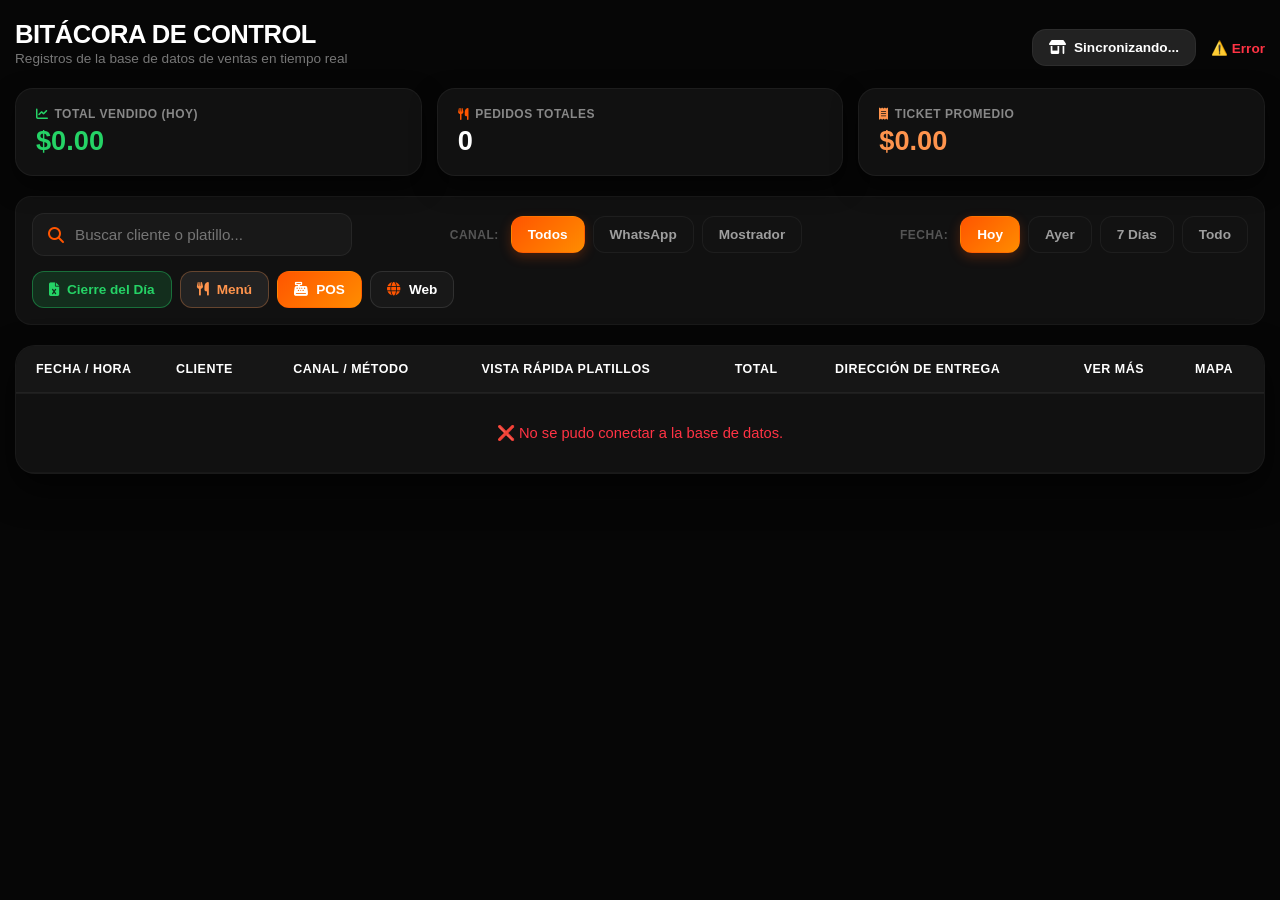
==== commit 9d93291f: "Add files via upload" ====
--- a/admin.html
+++ b/admin.html
@@ -3,7 +3,7 @@
 <head>
     <meta charset="UTF-8">
     <meta name="viewport" content="width=device-width, initial-scale=1.0">
-    <title>Monitor de Ventas | Filas & Columnas</title>
+    <title>Monitor de Ventas | Tacos & Papas Asadas</title>
     <link rel="stylesheet" href="https://cdnjs.cloudflare.com/ajax/libs/font-awesome/6.4.0/css/all.min.css">
     
     <style>
@@ -20,6 +20,7 @@
             background: #060606;
             font-family: 'Outfit', -apple-system, BlinkMacSystemFont, "Segoe UI", Roboto, sans-serif;
             color: #e0e0e0;
+            padding-bottom: 30px;
         }
 
         .dashboard-wrapper {
@@ -56,6 +57,42 @@
             align-items: center;
             gap: 15px;
             flex-wrap: wrap;
+        }
+
+        /* METRICAS Y KPIS EN TIEMPO REAL */
+        .kpi-container {
+            display: grid;
+            grid-template-columns: repeat(auto-fit, minmax(220px, 1fr));
+            gap: 15px;
+            margin-bottom: 20px;
+        }
+
+        .kpi-card {
+            background: #111111;
+            padding: 18px 20px;
+            border-radius: 18px;
+            border: 1px solid rgba(255, 255, 255, 0.05);
+            box-shadow: 0 10px 25px rgba(0, 0, 0, 0.5);
+            display: flex;
+            flex-direction: column;
+            justify-content: center;
+        }
+
+        .kpi-title {
+            font-size: 0.75rem;
+            color: #888;
+            font-weight: 800;
+            text-transform: uppercase;
+            letter-spacing: 0.5px;
+            display: flex;
+            align-items: center;
+            gap: 6px;
+        }
+
+        .kpi-value {
+            font-size: 1.7rem;
+            font-weight: 800;
+            margin-top: 4px;
         }
 
         /* Toolbar */
@@ -108,6 +145,13 @@
             border-color: #ff5500;
             outline: none;
             box-shadow: 0 0 10px rgba(255, 85, 0, 0.15);
+        }
+
+        .action-buttons-group {
+            display: flex;
+            align-items: center;
+            gap: 8px;
+            flex-wrap: wrap;
         }
 
         /* Componentes / Botones */
@@ -265,7 +309,7 @@
         input:checked + .slider-round:before { transform: translateX(20px); }
 
         /* ==========================================
-           2. REGLAS RESPONSIVAS (MOBILE & TABLET)
+           2. REGLAS RESPONSIVAS OPTIMIZADAS (MOBILE, TABLET Y ESCRITORIO)
            ========================================== */
         @media (max-width: 992px) {
             .search-container { width: 100%; }
@@ -276,23 +320,29 @@
         }
 
         @media (max-width: 600px) {
-            .header-container { flex-direction: column; align-items: flex-start; }
+            .dashboard-wrapper { padding: 12px 8px; }
+            .header-container { flex-direction: column; align-items: flex-start; gap: 10px; }
             .header-actions { width: 100%; justify-content: space-between; }
+            
+            .kpi-container { grid-template-columns: 1fr; gap: 10px; }
+            .kpi-card { padding: 14px 16px; }
+            .kpi-value { font-size: 1.4rem; }
+
             .grid-two-cols { grid-template-columns: 1fr !important; }
             
-            /* TRANSFORMACIÓN DE TABLA A TARJETAS EN CELULARES */
+            /* TRANSFORMACIÓN COMPLETA DE TABLA A TARJETAS FLUIDAS EN CELULARES */
             .table-responsive-container { background: transparent; border: none; box-shadow: none; }
             .premium-table, .premium-table thead, .premium-table tbody, .premium-table th, .premium-table td, .premium-table tr { 
                 display: block; 
             }
-            .premium-table thead { display: none; /* Ocultar encabezados de tabla tradicional */ }
+            .premium-table thead { display: none; }
             
             .premium-table tbody tr {
                 background: #111;
                 border: 1px solid rgba(255, 255, 255, 0.06);
                 border-radius: 16px;
-                margin-bottom: 15px;
-                padding: 15px;
+                margin-bottom: 12px;
+                padding: 14px;
             }
 
             .premium-table td {
@@ -301,21 +351,25 @@
                 display: flex;
                 justify-content: space-between;
                 align-items: center;
+                font-size: 0.88rem;
             }
 
             .premium-table td:last-child { border-bottom: none; }
             
-            /* Etiquetas simuladas en móvil */
             .premium-table td::before {
                 content: attr(data-label);
-                font-size: 0.75rem;
+                font-size: 0.72rem;
                 font-weight: 700;
                 color: #777;
                 text-transform: uppercase;
             }
 
-            .cell-products-list { max-width: 180px; text-align: right; }
-            .menu-mgmt-row { flex-direction: column; align-items: flex-start; gap: 12px; }
+            .cell-products-list { max-width: 170px; text-align: right; }
+            
+            .admin-modal { padding: 10px; }
+            .admin-modal-content { padding: 15px; border-radius: 18px; max-height: 94vh; }
+            
+            .menu-mgmt-row { flex-direction: column; align-items: flex-start; gap: 10px; }
             .menu-mgmt-controls { width: 100%; justify-content: space-between; }
         }
     </style>
@@ -341,6 +395,22 @@
             </div>
         </div>
 
+        <!-- TARJETAS DE MÉTRICAS KPI -->
+        <div class="kpi-container">
+            <div class="kpi-card">
+                <span class="kpi-title"><i class="fa-solid fa-chart-line" style="color:#25D366;"></i> Total Vendido (Hoy)</span>
+                <span id="kpiTotalVentas" class="kpi-value" style="color: #25D366;">$0.00</span>
+            </div>
+            <div class="kpi-card">
+                <span class="kpi-title"><i class="fa-solid fa-utensils" style="color:#ff5500;"></i> Pedidos Totales</span>
+                <span id="kpiCantPedidos" class="kpi-value" style="color: #fff;">0</span>
+            </div>
+            <div class="kpi-card">
+                <span class="kpi-title"><i class="fa-solid fa-receipt" style="color:#ff944d;"></i> Ticket Promedio</span>
+                <span id="kpiTicketPromedio" class="kpi-value" style="color: #ff944d;">$0.00</span>
+            </div>
+        </div>
+
         <!-- BARRA DE HERRAMIENTAS / FILTROS -->
         <div class="toolbar">
             <div class="search-container">
@@ -364,6 +434,10 @@
             </div>
 
             <div class="action-buttons-group">
+                <button onclick="generarCierreDelDiaCSV()" class="filter-btn-custom" style="background: rgba(37, 211, 102, 0.15); color: #25D366; border: 1px solid rgba(37, 211, 102, 0.4); display: inline-flex; align-items: center; gap: 8px; font-weight: 800;">
+                    <i class="fa-solid fa-file-excel"></i> Cierre del Día
+                </button>
+
                 <button onclick="abrirModalGestionMenu()" class="filter-btn-custom" style="background: #222; color: #ff944d; border: 1px solid rgba(255, 148, 77, 0.3); display: inline-flex; align-items: center; gap: 8px;">
                     <i class="fa-solid fa-utensils"></i> Menú
                 </button>
@@ -403,7 +477,10 @@
         <div class="admin-modal-content">
             <div class="modal-header-detail">
                 <h2 style="color: #fff; font-size: 1.2rem; font-weight: 800;"><i class="fa-solid fa-receipt" style="color:#ff5500;"></i> Detalle del Pedido</h2>
-                <button class="modal-close-btn" onclick="cerrarModalDetalle()">&times;</button>
+                <div style="display:flex; gap:10px; align-items:center;">
+                    <button class="filter-btn-custom" onclick="imprimirTicketDirecto()" style="background:#222; color:#25D366; border:1px solid rgba(37,211,102,0.4);"><i class="fa-solid fa-print"></i> Ticket</button>
+                    <button class="modal-close-btn" onclick="cerrarModalDetalle()">&times;</button>
+                </div>
             </div>
             <div style="overflow-y: auto; padding-right: 5px;">
                 <div class="grid-two-cols" style="display: grid; grid-template-columns: 1fr 1fr; gap: 10px;">
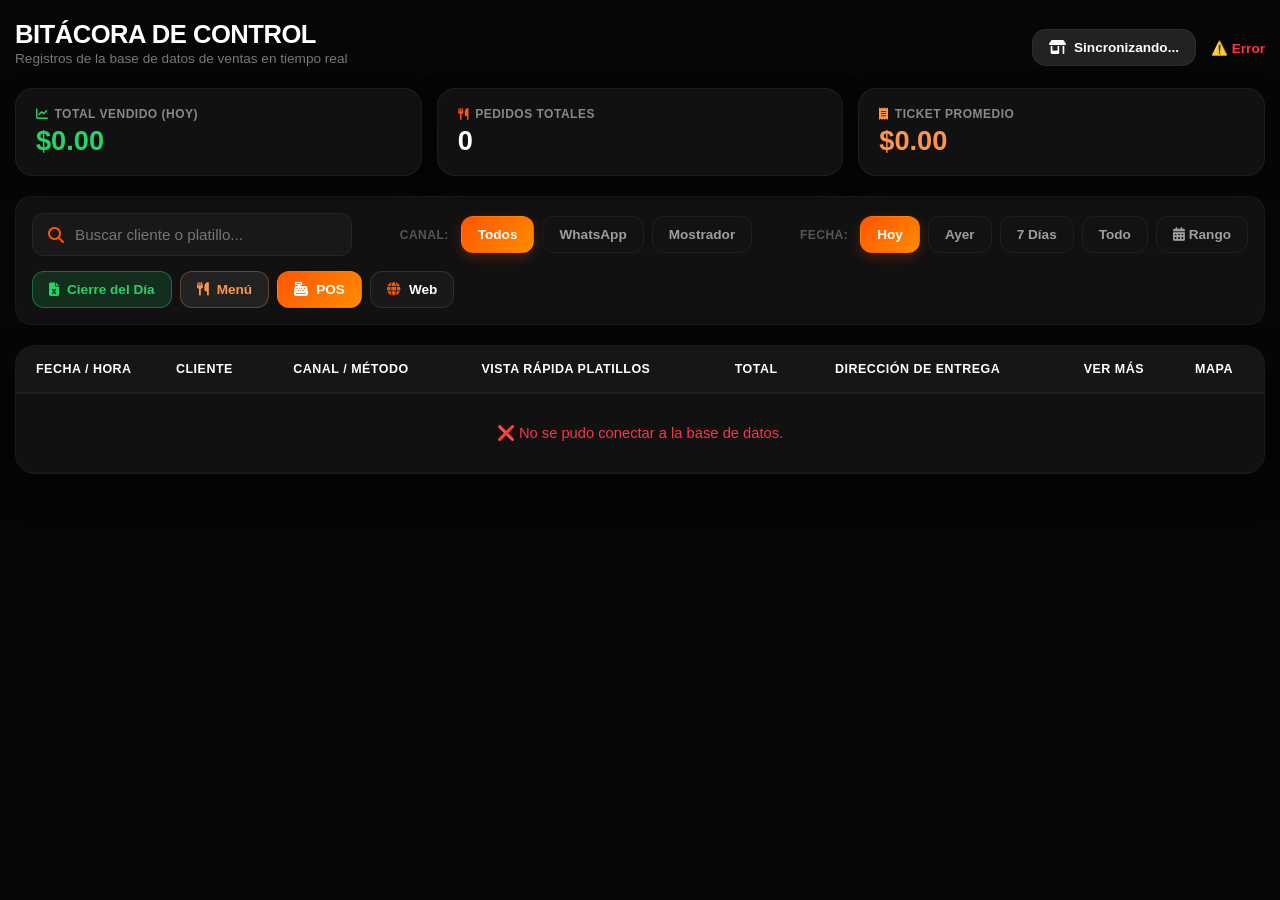
==== commit e7c91509: "Add files via upload" ====
--- a/admin.html
+++ b/admin.html
@@ -431,6 +431,15 @@
                 <button class="filter-btn-custom" id="fdAyer" onclick="cambiarFiltroFecha('ayer')">Ayer</button>
                 <button class="filter-btn-custom" id="fdSemana" onclick="cambiarFiltroFecha('semana')">7 Días</button>
                 <button class="filter-btn-custom" id="fdTodo" onclick="cambiarFiltroFecha('todo')">Todo</button>
+                <button class="filter-btn-custom" id="fdRango" onclick="cambiarFiltroFecha('rango')"><i class="fa-solid fa-calendar-days"></i> Rango</button>
+            </div>
+
+            <!-- CONTENEDOR DE SELECCIÓN DE RANGO PERSONALIZADO -->
+            <div id="customDateRangeContainer" style="display: none; align-items: center; gap: 8px; flex-wrap: wrap;">
+                <span class="filter-section-title">Desde:</span>
+                <input type="date" id="dateStart" class="search-input" style="width: auto; padding: 8px 12px; font-size: 0.85rem;" onchange="filtrarTabla()">
+                <span class="filter-section-title">Hasta:</span>
+                <input type="date" id="dateEnd" class="search-input" style="width: auto; padding: 8px 12px; font-size: 0.85rem;" onchange="filtrarTabla()">
             </div>
 
             <div class="action-buttons-group">
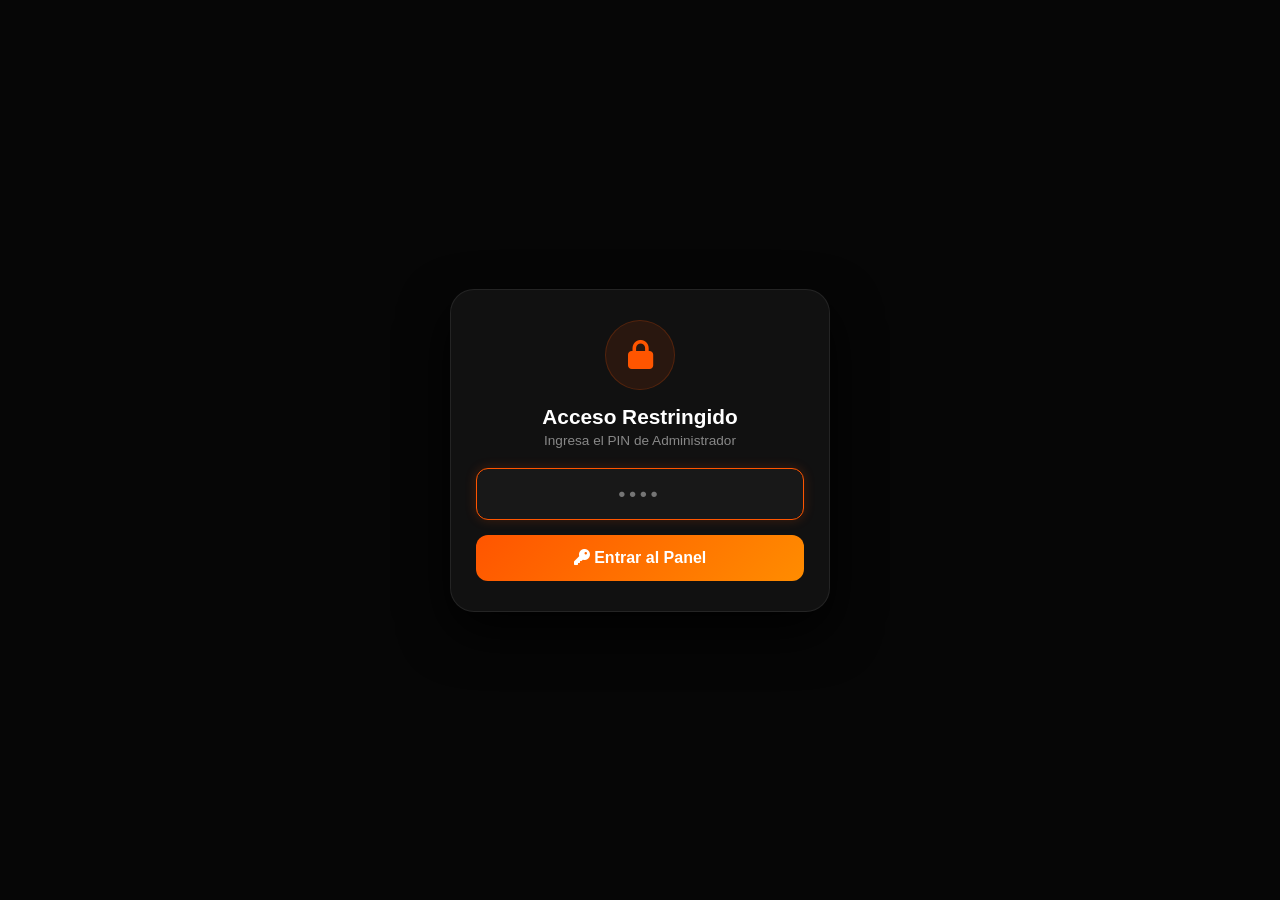
==== commit 50e7fa85: "Add files via upload" ====
--- a/admin.html
+++ b/admin.html
@@ -10,11 +10,7 @@
         /* ==========================================
            1. ESTILOS BASE Y GENERALES
            ========================================== */
-        * {
-            box-sizing: border-box;
-            margin: 0;
-            padding: 0;
-        }
+        * { box-sizing: border-box; margin: 0; padding: 0; }
 
         body {
             background: #060606;
@@ -23,218 +19,97 @@
             padding-bottom: 30px;
         }
 
-        .dashboard-wrapper {
-            max-width: 1600px;
-            margin: 0 auto;
-            padding: 20px 15px;
-        }
-
-        /* Header */
+        .dashboard-wrapper { max-width: 1600px; margin: 0 auto; padding: 20px 15px; }
+
         .header-container {
-            display: flex;
-            justify-content: space-between;
-            align-items: flex-end;
-            margin-bottom: 22px;
-            gap: 15px;
-            flex-wrap: wrap;
-        }
-
-        .header-title h1 {
-            color: #fff;
-            font-size: 1.6rem;
-            font-weight: 800;
-            letter-spacing: -0.5px;
-        }
-
-        .header-title p {
-            color: #777;
-            font-size: 0.85rem;
-            margin-top: 2px;
-        }
-
-        .header-actions {
-            display: flex;
-            align-items: center;
-            gap: 15px;
-            flex-wrap: wrap;
-        }
-
-        /* METRICAS Y KPIS EN TIEMPO REAL */
+            display: flex; justify-content: space-between; align-items: flex-end;
+            margin-bottom: 22px; gap: 15px; flex-wrap: wrap;
+        }
+
+        .header-title h1 { color: #fff; font-size: 1.6rem; font-weight: 800; letter-spacing: -0.5px; }
+        .header-title p { color: #777; font-size: 0.85rem; margin-top: 2px; }
+        .header-actions { display: flex; align-items: center; gap: 15px; flex-wrap: wrap; }
+
         .kpi-container {
-            display: grid;
-            grid-template-columns: repeat(auto-fit, minmax(220px, 1fr));
-            gap: 15px;
-            margin-bottom: 20px;
+            display: grid; grid-template-columns: repeat(auto-fit, minmax(220px, 1fr));
+            gap: 15px; margin-bottom: 20px;
         }
 
         .kpi-card {
-            background: #111111;
-            padding: 18px 20px;
-            border-radius: 18px;
+            background: #111111; padding: 18px 20px; border-radius: 18px;
             border: 1px solid rgba(255, 255, 255, 0.05);
             box-shadow: 0 10px 25px rgba(0, 0, 0, 0.5);
-            display: flex;
-            flex-direction: column;
-            justify-content: center;
+            display: flex; flex-direction: column; justify-content: center;
         }
 
         .kpi-title {
-            font-size: 0.75rem;
-            color: #888;
-            font-weight: 800;
-            text-transform: uppercase;
-            letter-spacing: 0.5px;
-            display: flex;
-            align-items: center;
-            gap: 6px;
-        }
-
-        .kpi-value {
-            font-size: 1.7rem;
-            font-weight: 800;
-            margin-top: 4px;
-        }
-
-        /* Toolbar */
+            font-size: 0.75rem; color: #888; font-weight: 800;
+            text-transform: uppercase; letter-spacing: 0.5px; display: flex; align-items: center; gap: 6px;
+        }
+
+        .kpi-value { font-size: 1.7rem; font-weight: 800; margin-top: 4px; }
+
         .toolbar {
-            background: #111111;
-            border: 1px solid rgba(255, 255, 255, 0.04);
-            border-radius: 16px;
-            padding: 16px;
-            margin-bottom: 20px;
-            display: flex;
-            justify-content: space-between;
-            align-items: center;
-            flex-wrap: wrap;
-            gap: 15px;
-        }
-
-        .filter-group {
-            display: flex;
-            align-items: center;
-            gap: 8px;
-            flex-wrap: wrap;
-        }
-
-        .search-container {
-            position: relative;
-            width: 320px;
-            max-width: 100%;
-        }
-
-        .search-container i {
-            position: absolute;
-            left: 16px;
-            top: 50%;
-            transform: translateY(-50%);
-            color: #ff5500;
-        }
+            background: #111111; border: 1px solid rgba(255, 255, 255, 0.04);
+            border-radius: 16px; padding: 16px; margin-bottom: 20px;
+            display: flex; justify-content: space-between; align-items: center; flex-wrap: wrap; gap: 15px;
+        }
+
+        .filter-group { display: flex; align-items: center; gap: 8px; flex-wrap: wrap; }
+
+        .search-container { position: relative; width: 320px; max-width: 100%; }
+        .search-container i { position: absolute; left: 16px; top: 50%; transform: translateY(-50%); color: #ff5500; }
 
         .search-input {
-            width: 100%;
-            background: #181818;
-            border: 1px solid rgba(255, 255, 255, 0.06);
-            padding: 12px 16px 12px 42px;
-            border-radius: 12px;
-            color: #fff;
-            font-size: 0.95rem;
-            transition: all 0.25s;
-        }
-
-        .search-input:focus {
-            border-color: #ff5500;
-            outline: none;
-            box-shadow: 0 0 10px rgba(255, 85, 0, 0.15);
-        }
-
-        .action-buttons-group {
-            display: flex;
-            align-items: center;
-            gap: 8px;
-            flex-wrap: wrap;
-        }
-
-        /* Componentes / Botones */
+            width: 100%; background: #181818; border: 1px solid rgba(255, 255, 255, 0.06);
+            padding: 12px 16px 12px 42px; border-radius: 12px; color: #fff; font-size: 0.95rem; transition: all 0.25s;
+        }
+
+        .search-input:focus { border-color: #ff5500; outline: none; box-shadow: 0 0 10px rgba(255, 85, 0, 0.15); }
+        .action-buttons-group { display: flex; align-items: center; gap: 8px; flex-wrap: wrap; }
+
         .filter-btn-custom {
-            background-color: #121212;
-            color: #9e9e9e;
-            border: 1px solid rgba(255, 255, 255, 0.05);
-            padding: 10px 16px;
-            border-radius: 12px;
-            font-size: 0.85rem;
-            font-weight: 600;
-            cursor: pointer;
-            transition: all 0.25s ease;
-            white-space: nowrap;
-        }
-
-        .filter-btn-custom:hover {
-            color: #fff;
-            border-color: rgba(255, 85, 0, 0.5);
-        }
-
+            background-color: #121212; color: #9e9e9e; border: 1px solid rgba(255, 255, 255, 0.05);
+            padding: 10px 16px; border-radius: 12px; font-size: 0.85rem; font-weight: 600;
+            cursor: pointer; transition: all 0.25s ease; white-space: nowrap;
+        }
+
+        .filter-btn-custom:hover { color: #fff; border-color: rgba(255, 85, 0, 0.5); }
         .filter-btn-custom.active {
-            background: linear-gradient(135deg, #ff5500, #ff8c00);
-            color: #fff;
-            border-color: transparent;
-            box-shadow: 0 4px 12px rgba(255, 85, 0, 0.25);
-        }
-
-        .filter-section-title {
-            font-size: 0.75rem;
-            text-transform: uppercase;
-            color: #555;
-            font-weight: 800;
-            margin-right: 4px;
-            letter-spacing: 0.5px;
-        }
-
-        .status-sync {
-            font-size: 0.85rem;
-            font-weight: 600;
-            color: #25D366;
-            display: flex;
-            align-items: center;
-            gap: 8px;
-        }
+            background: linear-gradient(135deg, #ff5500, #ff8c00); color: #fff;
+            border-color: transparent; box-shadow: 0 4px 12px rgba(255, 85, 0, 0.25);
+        }
+
+        .filter-section-title { font-size: 0.75rem; text-transform: uppercase; color: #555; font-weight: 800; margin-right: 4px; letter-spacing: 0.5px; }
+        .status-sync { font-size: 0.85rem; font-weight: 600; color: #25D366; display: flex; align-items: center; gap: 8px; }
 
         /* Tabla Escritorio */
         .table-responsive-container {
-            background: #111111;
-            border: 1px solid rgba(255, 255, 255, 0.04);
-            border-radius: 20px;
-            overflow-x: auto;
-            box-shadow: 0 15px 35px rgba(0, 0, 0, 0.6);
-        }
-
-        .premium-table {
-            width: 100%;
-            border-collapse: collapse;
-            text-align: left;
-            font-size: 0.92rem;
-            color: #e0e0e0;
-        }
+            background: #111111; border: 1px solid rgba(255, 255, 255, 0.04);
+            border-radius: 20px; overflow-x: auto; box-shadow: 0 15px 35px rgba(0, 0, 0, 0.6);
+        }
+
+        .premium-table { width: 100%; border-collapse: collapse; text-align: left; font-size: 0.92rem; color: #e0e0e0; }
 
         .premium-table th {
-            background: #161616;
-            color: #fff;
-            font-weight: 700;
-            text-transform: uppercase;
-            font-size: 0.78rem;
-            letter-spacing: 0.5px;
-            padding: 16px 20px;
-            border-bottom: 2px solid rgba(255, 255, 255, 0.05);
-            white-space: nowrap;
-        }
-
-        .premium-table td {
-            padding: 14px 20px;
-            border-bottom: 1px solid rgba(255, 255, 255, 0.03);
-            vertical-align: middle;
-        }
-
+            background: #161616; color: #fff; font-weight: 700; text-transform: uppercase;
+            font-size: 0.78rem; letter-spacing: 0.5px; padding: 16px 20px;
+            border-bottom: 2px solid rgba(255, 255, 255, 0.05); white-space: nowrap;
+        }
+
+        .premium-table td { padding: 14px 20px; border-bottom: 1px solid rgba(255, 255, 255, 0.03); vertical-align: middle; }
         .premium-table tbody tr { transition: background 0.2s ease; }
         .premium-table tbody tr:hover { background: rgba(255, 85, 0, 0.03); }
+
+        /* ESTILOS PARA FILAS CANCELADAS */
+        .tr-cancelado {
+            background: rgba(255, 51, 68, 0.06) !important;
+            opacity: 0.65;
+        }
+        .tr-cancelado .cell-bold, .tr-cancelado .cell-price {
+            text-decoration: line-through;
+            color: #888 !important;
+        }
 
         .cell-bold { font-weight: 600; color: #fff; }
         .cell-price { font-weight: 700; color: #ff944d; }
@@ -242,33 +117,41 @@
         .cell-badge { padding: 4px 10px; border-radius: 8px; font-size: 0.78rem; font-weight: 700; display: inline-block; }
         .badge-whatsapp { background: rgba(37, 211, 102, 0.12); color: #25D366; }
         .badge-local { background: rgba(255, 140, 0, 0.12); color: #ff8c00; }
+        
+        .badge-pendiente { background: rgba(255, 148, 77, 0.15); color: #ff944d; border: 1px solid rgba(255, 148, 77, 0.4); }
+        .badge-entregado { background: rgba(37, 211, 102, 0.15); color: #25D366; border: 1px solid rgba(37, 211, 102, 0.3); }
+        .badge-cancelado { background: rgba(255, 51, 68, 0.15); color: #ff3344; border: 1px solid rgba(255, 51, 68, 0.3); }
+
         .cell-products-list { max-width: 220px; overflow: hidden; text-overflow: ellipsis; white-space: nowrap; color: #ccc; }
 
         .btn-table-action {
-            background: #1c1c1c;
-            border: 1px solid rgba(255,255,255,0.05);
-            color: #ff5500;
-            padding: 8px 12px;
-            border-radius: 8px;
-            cursor: pointer;
-            text-decoration: none;
-            font-size: 0.8rem;
-            font-weight: 600;
-            display: inline-flex;
-            align-items: center;
-            justify-content: center;
-            gap: 6px;
+            background: #1c1c1c; border: 1px solid rgba(255,255,255,0.05); color: #ff5500;
+            padding: 8px 12px; border-radius: 8px; cursor: pointer; text-decoration: none;
+            font-size: 0.8rem; font-weight: 600; display: inline-flex; align-items: center;
+            justify-content: center; gap: 6px; transition: all 0.2s;
+        }
+        .btn-table-action:hover { background: #ff5500; color: #fff; border-color: transparent; }
+
+        .btn-cancel-action {
+            background: rgba(255, 51, 68, 0.1); color: #ff3344; border: 1px solid rgba(255, 51, 68, 0.2);
+            padding: 6px 10px; border-radius: 8px; cursor: pointer; font-size: 0.78rem; font-weight: 700;
             transition: all 0.2s;
         }
-        .btn-table-action:hover { background: #ff5500; color: #fff; border-color: transparent; }
+        .btn-cancel-action:hover { background: #ff3344; color: #fff; }
+
+        .btn-restore-action {
+            background: rgba(37, 211, 102, 0.1); color: #25D366; border: 1px solid rgba(37, 211, 102, 0.2);
+            padding: 6px 10px; border-radius: 8px; cursor: pointer; font-size: 0.78rem; font-weight: 700;
+            transition: all 0.2s;
+        }
+        .btn-restore-action:hover { background: #25D366; color: #fff; }
 
         /* Modales */
         .admin-modal {
             position: fixed; top: 0; left: 0; width: 100%; height: 100%;
             background: rgba(0, 0, 0, 0.85); backdrop-filter: blur(10px);
             display: flex; justify-content: center; align-items: center;
-            z-index: 99999; opacity: 0; pointer-events: none; transition: opacity 0.3s ease;
-            padding: 15px;
+            z-index: 99999; opacity: 0; pointer-events: none; transition: opacity 0.3s ease; padding: 15px;
         }
         .admin-modal.show { opacity: 1; pointer-events: auto; }
 
@@ -308,9 +191,37 @@
         input:checked + .slider-round { background-color: #ff3344; }
         input:checked + .slider-round:before { transform: translateX(20px); }
 
-        /* ==========================================
-           2. REGLAS RESPONSIVAS OPTIMIZADAS (MOBILE, TABLET Y ESCRITORIO)
-           ========================================== */
+        /* MODAL LOGIN */
+        .login-overlay {
+            position: fixed; top: 0; left: 0; width: 100%; height: 100%;
+            background: #060606; z-index: 999999; display: flex; justify-content: center; align-items: center; padding: 20px;
+        }
+
+        .login-card {
+            background: #111111; border: 1px solid rgba(255, 255, 255, 0.08);
+            border-radius: 24px; padding: 30px 25px; width: 100%; max-width: 380px; text-align: center; box-shadow: 0 20px 50px rgba(0,0,0,0.9);
+        }
+
+        .login-icon {
+            width: 70px; height: 70px; background: rgba(255, 85, 0, 0.1); color: #ff5500;
+            border-radius: 50%; display: flex; align-items: center; justify-content: center;
+            font-size: 1.8rem; margin: 0 auto 15px auto; border: 1px solid rgba(255, 85, 0, 0.2);
+        }
+
+        .login-input {
+            width: 100%; background: #181818; border: 1px solid rgba(255, 255, 255, 0.1);
+            padding: 14px; border-radius: 12px; color: #fff; font-size: 1.2rem;
+            text-align: center; letter-spacing: 4px; margin: 20px 0 15px 0; font-weight: 800;
+        }
+
+        .login-input:focus { outline: none; border-color: #ff5500; box-shadow: 0 0 12px rgba(255,85,0,0.2); }
+
+        .btn-login {
+            width: 100%; background: linear-gradient(135deg, #ff5500, #ff8c00);
+            color: #fff; border: none; padding: 14px; border-radius: 12px;
+            font-size: 1rem; font-weight: 800; cursor: pointer; transition: all 0.3s;
+        }
+
         @media (max-width: 992px) {
             .search-container { width: 100%; }
             .toolbar { flex-direction: column; align-items: stretch; }
@@ -323,52 +234,33 @@
             .dashboard-wrapper { padding: 12px 8px; }
             .header-container { flex-direction: column; align-items: flex-start; gap: 10px; }
             .header-actions { width: 100%; justify-content: space-between; }
-            
             .kpi-container { grid-template-columns: 1fr; gap: 10px; }
             .kpi-card { padding: 14px 16px; }
             .kpi-value { font-size: 1.4rem; }
-
             .grid-two-cols { grid-template-columns: 1fr !important; }
             
-            /* TRANSFORMACIÓN COMPLETA DE TABLA A TARJETAS FLUIDAS EN CELULARES */
             .table-responsive-container { background: transparent; border: none; box-shadow: none; }
-            .premium-table, .premium-table thead, .premium-table tbody, .premium-table th, .premium-table td, .premium-table tr { 
-                display: block; 
+            .premium-table, .premium-table thead, .premium-table tbody, .premium-table th, .premium-table td, .premium-table tr { display: block; }
+            .premium-table thead { display: none; }
+            
+            .premium-table tbody tr {
+                background: #111; border: 1px solid rgba(255, 255, 255, 0.06);
+                border-radius: 16px; margin-bottom: 12px; padding: 14px;
             }
-            .premium-table thead { display: none; }
-            
-            .premium-table tbody tr {
-                background: #111;
-                border: 1px solid rgba(255, 255, 255, 0.06);
-                border-radius: 16px;
-                margin-bottom: 12px;
-                padding: 14px;
+
+            .premium-table td {
+                padding: 8px 0; border-bottom: 1px solid rgba(255, 255, 255, 0.03);
+                display: flex; justify-content: space-between; align-items: center; font-size: 0.88rem;
             }
 
-            .premium-table td {
-                padding: 8px 0;
-                border-bottom: 1px solid rgba(255, 255, 255, 0.03);
-                display: flex;
-                justify-content: space-between;
-                align-items: center;
-                font-size: 0.88rem;
+            .premium-table td:last-child { border-bottom: none; }
+            .premium-table td::before {
+                content: attr(data-label); font-size: 0.72rem; font-weight: 700; color: #777; text-transform: uppercase;
             }
 
-            .premium-table td:last-child { border-bottom: none; }
-            
-            .premium-table td::before {
-                content: attr(data-label);
-                font-size: 0.72rem;
-                font-weight: 700;
-                color: #777;
-                text-transform: uppercase;
-            }
-
             .cell-products-list { max-width: 170px; text-align: right; }
-            
             .admin-modal { padding: 10px; }
             .admin-modal-content { padding: 15px; border-radius: 18px; max-height: 94vh; }
-            
             .menu-mgmt-row { flex-direction: column; align-items: flex-start; gap: 10px; }
             .menu-mgmt-controls { width: 100%; justify-content: space-between; }
         }
@@ -376,9 +268,23 @@
 </head>
 <body>
 
+    <!-- PANTALLA LOGIN -->
+    <div id="loginOverlay" class="login-overlay">
+        <div class="login-card">
+            <div class="login-icon"><i class="fa-solid fa-lock"></i></div>
+            <h2 style="color: #fff; font-size: 1.3rem; font-weight: 800;">Acceso Restringido</h2>
+            <p style="color: #888; font-size: 0.85rem; margin-top: 4px;">Ingresa el PIN de Administrador</p>
+            
+            <form onsubmit="procesarLoginPIN(event)">
+                <input type="password" id="inputPinAdmin" class="login-input" placeholder="••••" maxlength="8" required autofocus>
+                <button type="submit" id="btnLoginSubmit" class="btn-login"><i class="fa-solid fa-key"></i> Entrar al Panel</button>
+            </form>
+            <p id="lblErrorLogin" style="color: #ff3344; font-size: 0.8rem; font-weight: 700; margin-top: 12px; display: none;"></p>
+        </div>
+    </div>
+
+    <!-- DASHBOARD -->
     <div class="dashboard-wrapper">
-        
-        <!-- ENCABEZADO -->
         <div class="header-container">
             <div class="header-title">
                 <h1>BITÁCORA DE CONTROL</h1>
@@ -392,17 +298,20 @@
                 <div id="tableSyncStatus" class="status-sync">
                     <i class="fa-solid fa-arrows-rotate fa-spin"></i> Enlazando...
                 </div>
-            </div>
-        </div>
-
-        <!-- TARJETAS DE MÉTRICAS KPI -->
+                <button onclick="cerrarSesionAdmin()" class="filter-btn-custom" style="background: rgba(255,51,68,0.15); color: #ff3344; border-color: rgba(255,51,68,0.3);" title="Cerrar Sesión">
+                    <i class="fa-solid fa-right-from-bracket"></i>
+                </button>
+            </div>
+        </div>
+
+        <!-- KPIS DINÁMICOS -->
         <div class="kpi-container">
             <div class="kpi-card">
-                <span class="kpi-title"><i class="fa-solid fa-chart-line" style="color:#25D366;"></i> Total Vendido (Hoy)</span>
+                <span class="kpi-title"><i class="fa-solid fa-chart-line" style="color:#25D366;"></i> Total Vendido (Neto)</span>
                 <span id="kpiTotalVentas" class="kpi-value" style="color: #25D366;">$0.00</span>
             </div>
             <div class="kpi-card">
-                <span class="kpi-title"><i class="fa-solid fa-utensils" style="color:#ff5500;"></i> Pedidos Totales</span>
+                <span class="kpi-title"><i class="fa-solid fa-utensils" style="color:#ff5500;"></i> Pedidos Entregados</span>
                 <span id="kpiCantPedidos" class="kpi-value" style="color: #fff;">0</span>
             </div>
             <div class="kpi-card">
@@ -411,7 +320,7 @@
             </div>
         </div>
 
-        <!-- BARRA DE HERRAMIENTAS / FILTROS -->
+        <!-- TOOLBAR -->
         <div class="toolbar">
             <div class="search-container">
                 <i class="fa-solid fa-magnifying-glass"></i>
@@ -434,7 +343,6 @@
                 <button class="filter-btn-custom" id="fdRango" onclick="cambiarFiltroFecha('rango')"><i class="fa-solid fa-calendar-days"></i> Rango</button>
             </div>
 
-            <!-- CONTENEDOR DE SELECCIÓN DE RANGO PERSONALIZADO -->
             <div id="customDateRangeContainer" style="display: none; align-items: center; gap: 8px; flex-wrap: wrap;">
                 <span class="filter-section-title">Desde:</span>
                 <input type="date" id="dateStart" class="search-input" style="width: auto; padding: 8px 12px; font-size: 0.85rem;" onchange="filtrarTabla()">
@@ -461,19 +369,19 @@
             </div>
         </div>
 
-        <!-- TABLA CONTENEDORA -->
+        <!-- TABLA -->
         <div class="table-responsive-container">
             <table class="premium-table" id="ordersGrid">
                 <thead>
                     <tr>
                         <th style="width: 140px;">Fecha / Hora</th>
                         <th>Cliente</th>
+                        <th>Estatus</th>
                         <th>Canal / Método</th>
                         <th>Vista Rápida Platillos</th>
                         <th>Total</th>
-                        <th>Dirección de Entrega</th>
                         <th style="text-align: center; width: 100px;">Ver Más</th>
-                        <th style="text-align: center; width: 100px;">Mapa</th>
+                        <th style="text-align: center; width: 120px;">Acción</th>
                     </tr>
                 </thead>
                 <tbody id="tableBodyContainer"></tbody>
@@ -481,7 +389,7 @@
         </div>
     </div>
 
-    <!-- MODAL DETALLE PEDIDO -->
+    <!-- MODAL DETALLE -->
     <div id="detailModal" class="admin-modal">
         <div class="admin-modal-content">
             <div class="modal-header-detail">
@@ -537,7 +445,7 @@
         </div>
     </div>
 
-    <!-- MODAL GESTIÓN MENÚ Y AGOTADOS -->
+    <!-- MODAL MENÚ -->
     <div id="menuMgmtModal" class="admin-modal">
         <div class="admin-modal-content" style="max-width: 650px;">
             <div class="modal-header-detail" style="border-bottom: none; margin-bottom: 5px; padding-bottom: 0;">
